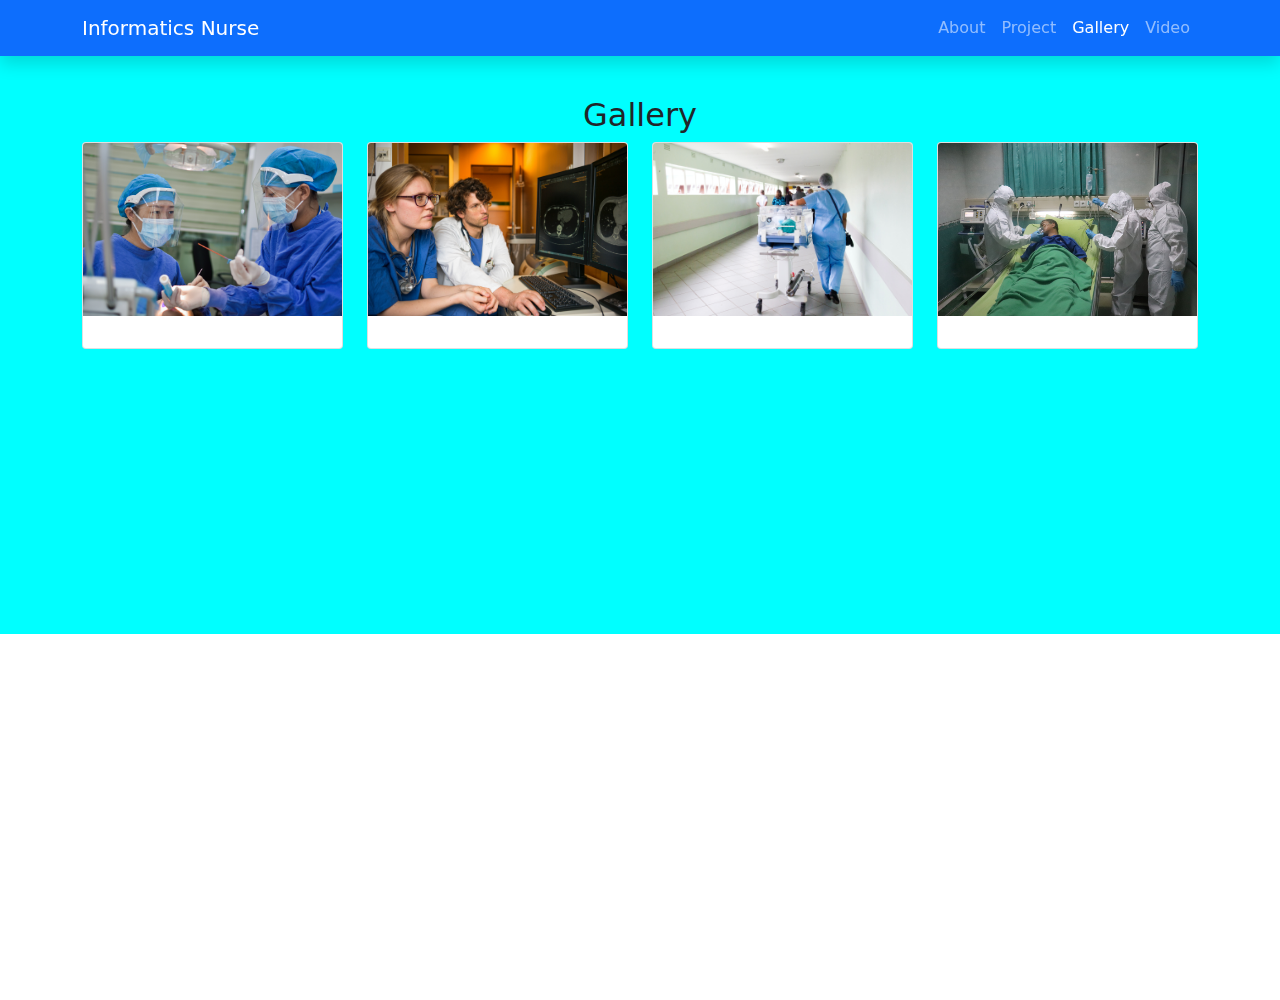
==== gallery.html @ 7e2915a2 "menambahkan video" ====
<!doctype html>
<html lang="en">
    <head>
    <!-- Required meta tags -->
    <meta charset="utf-8">
    <meta name="viewport" content="width=device-width, initial-scale=1">

    <!-- Bootstrap CSS -->
    <link href="assets/css/bs.css" rel="stylesheet">
    <!--MyCss-->
    <link href="assets/css/style.css" rel="stylesheet">

    <!--JAva Script-->
    <script src="https://cdn.jsdelivr.net/npm/bootstrap@5.0.0/dist/js/bootstrap.bundle.min.js"></script>

    <title>BIODATA | KHAIRON</title>
    </head>
<body>
    <!--Navbar-->
        <nav class="navbar navbar-expand-lg navbar-dark bg-primary shadow fixed-top">
        <div class="container">
            <a class="navbar-brand" href="#">Informatics Nurse</a>
            <button class="navbar-toggler" type="button" data-bs-toggle="collapse" data-bs-target="#navbarNavAltMarkup" aria-controls="navbarNavAltMarkup" aria-expanded="false" aria-label="Toggle navigation">
            <span class="navbar-toggler-icon"></span>
            </button>
            <div class="collapse navbar-collapse" id="navbarNavAltMarkup">
            <div class="navbar-nav ms-auto">
                <a class="nav-link" href="index.html">About</a>
                <a class="nav-link" href="project.html">Project</a>
                <a class="nav-link active" href="gallery.html">Gallery</a>
                <a class="nav-link" href="video.html">Video</a>
            </div>
            </div>
        </div>
        </nav>
        
        <section class="gallery">
            <div class="container">
                <div class="row ">
                    <h2 class="text-center">Gallery</h2>
                    <div class="col-md-3">
                        <div class="card" style="width: 100%">
                            <img src="assets/img/1.jpg" class="card-img-top" alt="...">
                            <div class="card-body">
                                <p class="card-text"></p>
                            </div>
                        </div>
                    </div>
                    
                    <div class="col-md-3">
                        <div class="card" style="width: 100%">
                            <img src="assets/img/3.jpg" class="card-img-top" alt="...">
                            <div class="card-body">
                                <p class="card-text"></p>
                            </div>
                        </div>
                    </div>
                    <div class="col-md-3">
                        <div class="card" style="width: 100%">
                            <img src="assets/img/4.jpg" class="card-img-top" alt="...">
                            <div class="card-body">
                                <p class="card-text"></p>
                            </div>
                        </div>
                    </div>
                    <div class="col-md-3">
                        <div class="card" style="width: 100%">
                            <img src="assets/img/5.jpg" class="card-img-top" alt="...">
                            <div class="card-body">
                                <p class="card-text"></p>
                            </div>
                        </div>
                    </div>
                </div>
            </div>
            <svg xmlns="http://www.w3.org/2000/svg" viewBox="0 0 1440 320">
                <path fill="#00ffff" fill-opacity="1" d="M0,128L48,149.3C96,171,192,213,288,245.3C384,277,480,299,576,298.7C672,299,768,277,864,256C960,235,1056,213,1152,181.3C1248,149,1344,107,1392,85.3L1440,64L1440,320L1392,320C1344,320,1248,320,1152,320C1056,320,960,320,864,320C768,320,672,320,576,320C480,320,384,320,288,320C192,320,96,320,48,320L0,320Z"></path>
            </svg>
        </section>
        
</body>  
</html>
---- assets/css/style.css ----
.jumbotron {
  padding-top: 6rem;
  background-color: aqua;
}
.pendidikan {
  padding-top: 6rem;
  background-color: aqua;
}
.organisasi {
  padding-top: 6rem;
  background-color: #0099ff;
}
.gallery {
  padding-top: 6rem;
  background-color: aqua;
}
.video {
  padding-top: 6rem;
  background-color: aqua;
}

body {
  min-height: 1000px;
}
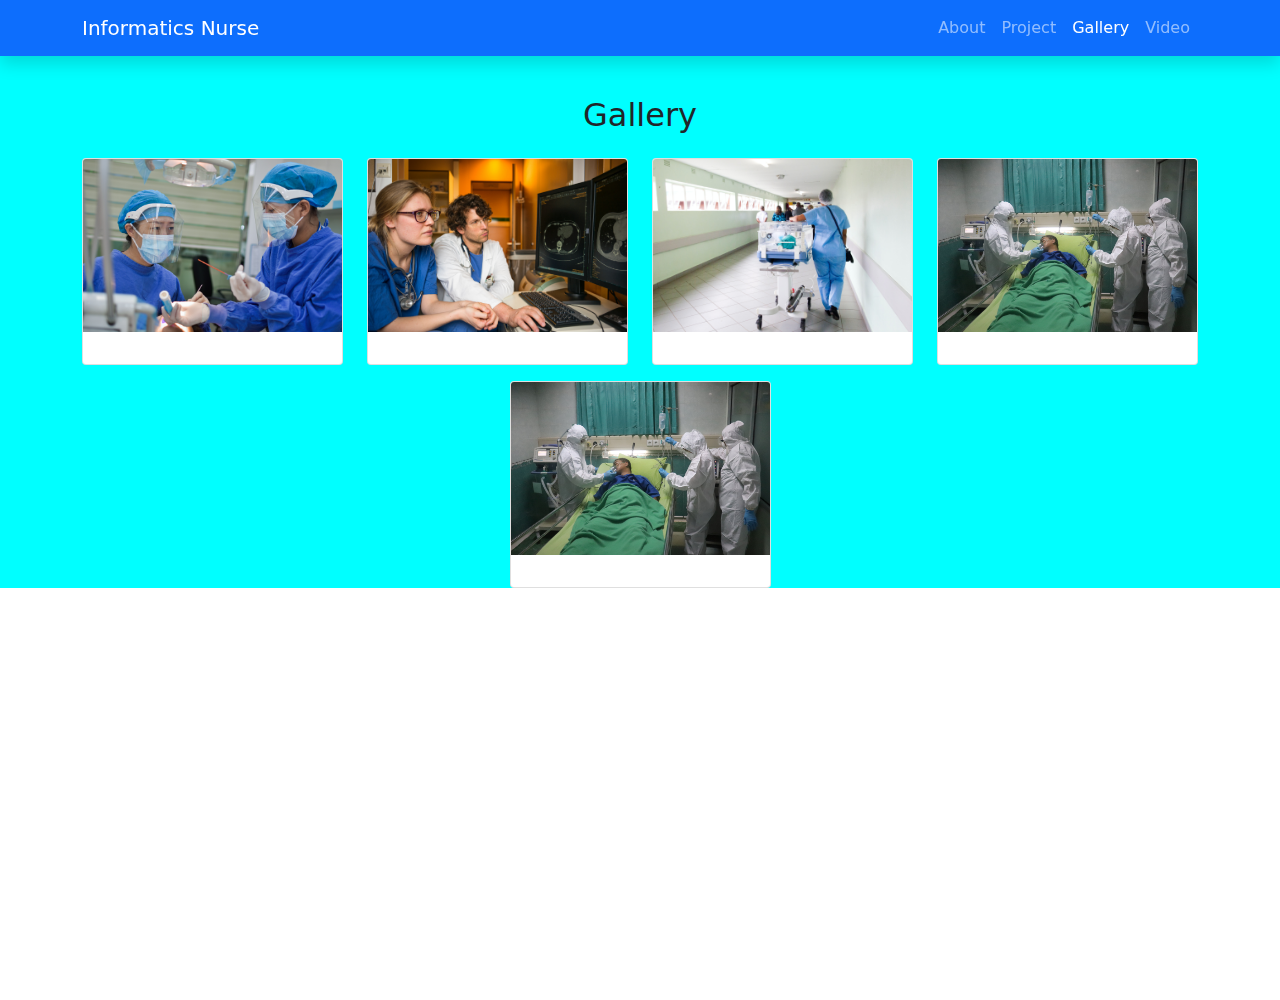
==== commit c20e9a2a: "menambahkan zip" ====
--- a/gallery.html
+++ b/gallery.html
@@ -11,9 +11,9 @@
     <link href="assets/css/style.css" rel="stylesheet">
 
     <!--JAva Script-->
-    <script src="https://cdn.jsdelivr.net/npm/bootstrap@5.0.0/dist/js/bootstrap.bundle.min.js"></script>
+    <script src="assets/js/script.js"></script>
 
-    <title>BIODATA | KHAIRON</title>
+    <title>GALLERY | KHAIRON</title>
     </head>
 <body>
     <!--Navbar-->
@@ -36,9 +36,9 @@
         
         <section class="gallery">
             <div class="container">
-                <div class="row ">
+                <div class="row justify-content-center">
                     <h2 class="text-center">Gallery</h2>
-                    <div class="col-md-3">
+                    <div class="col-md-3 mt-3">
                         <div class="card" style="width: 100%">
                             <img src="assets/img/1.jpg" class="card-img-top" alt="...">
                             <div class="card-body">
@@ -47,7 +47,7 @@
                         </div>
                     </div>
                     
-                    <div class="col-md-3">
+                    <div class="col-md-3 mt-3">
                         <div class="card" style="width: 100%">
                             <img src="assets/img/3.jpg" class="card-img-top" alt="...">
                             <div class="card-body">
@@ -55,7 +55,7 @@
                             </div>
                         </div>
                     </div>
-                    <div class="col-md-3">
+                    <div class="col-md-3 mt-3">
                         <div class="card" style="width: 100%">
                             <img src="assets/img/4.jpg" class="card-img-top" alt="...">
                             <div class="card-body">
@@ -63,7 +63,15 @@
                             </div>
                         </div>
                     </div>
-                    <div class="col-md-3">
+                    <div class="col-md-3 mt-3">
+                        <div class="card" style="width: 100%">
+                            <img src="assets/img/5.jpg" class="card-img-top" alt="...">
+                            <div class="card-body">
+                                <p class="card-text"></p>
+                            </div>
+                        </div>
+                    </div>
+                    <div class="col-md-3 mt-3">
                         <div class="card" style="width: 100%">
                             <img src="assets/img/5.jpg" class="card-img-top" alt="...">
                             <div class="card-body">
@@ -73,9 +81,7 @@
                     </div>
                 </div>
             </div>
-            <svg xmlns="http://www.w3.org/2000/svg" viewBox="0 0 1440 320">
-                <path fill="#00ffff" fill-opacity="1" d="M0,128L48,149.3C96,171,192,213,288,245.3C384,277,480,299,576,298.7C672,299,768,277,864,256C960,235,1056,213,1152,181.3C1248,149,1344,107,1392,85.3L1440,64L1440,320L1392,320C1344,320,1248,320,1152,320C1056,320,960,320,864,320C768,320,672,320,576,320C480,320,384,320,288,320C192,320,96,320,48,320L0,320Z"></path>
-            </svg>
+            
         </section>
         
 </body>  
--- a/assets/css/style.css
+++ b/assets/css/style.css
@@ -14,6 +14,10 @@
   padding-top: 6rem;
   background-color: aqua;
 }
+.project {
+  padding-top: 6rem;
+  background-color: #0099ff;
+}
 .video {
   padding-top: 6rem;
   background-color: aqua;
